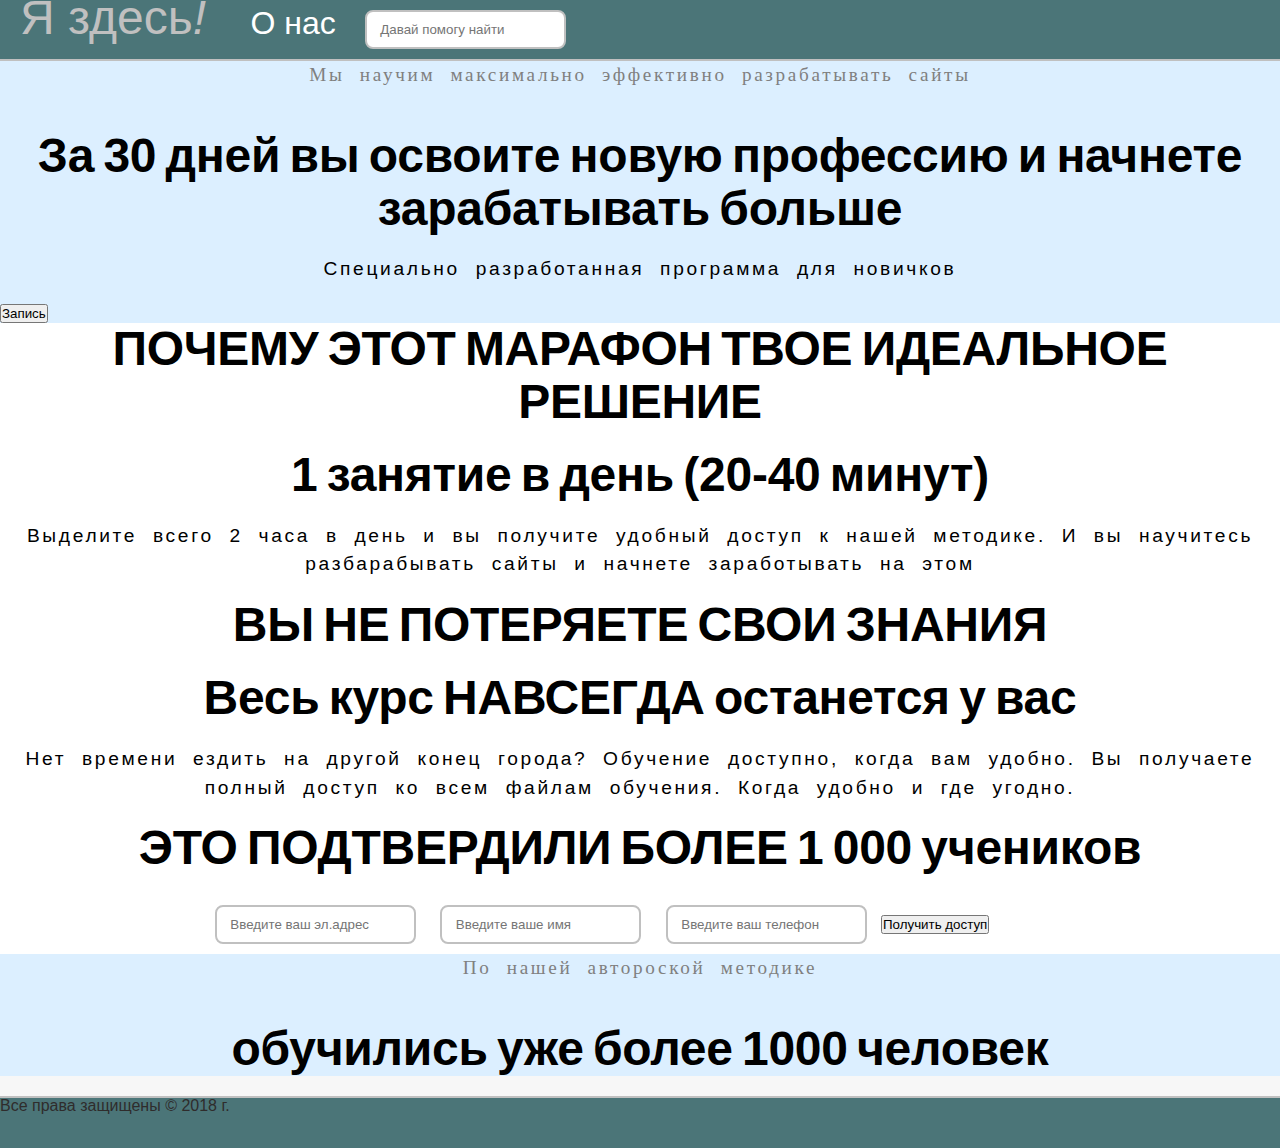
==== index.html @ f3d2d9bd "проблема с отспупами и футером решена" ====
<!DOCTYPE html>
<html>

<head>
	<meta http-equiv="Content-Type" content="text/html; charset=utf-8" />
	<meta name="keywords" content="test, site, website " />
	<meta name="description" content="шаблон" />
	<link rel="stylesheet" type="text/css" href="style.css" />
	<title>Макет</title>

</head>

<body>
	<header>
		<a href="/index.html" title="На главную" id="logo">Я здесь<em>!</em></a>
		<span id="contact"><a href="about.html" title="Информация о нас">О нас </a></span>
		<input type="text" class="field" placeholder=" Давай помогу найти" />


	</header>
	<div class="blocklight-blue">
		<p class="basic">Мы научим максимально эффективно разрабатывать сайты </p>
		<p class="bold">За 30 дней вы освоите новую профессию и начнете зарабатывать больше</p>
		<p class="info">Специально разработанная программа для новичков</p>
		<button type="button" name="button">Запись</button>
	</div>
	<div class="blockwhite">
		<p class="bold">ПОЧЕМУ ЭТОТ МАРАФОН ТВОЕ ИДЕАЛЬНОЕ РЕШЕНИЕ</p>
		<!-- сюда вставить изображение -->
		<p class="bold">1 занятие в день (20-40 минут)</p>
		<p class="info">Выделите всего 2 часа в день и вы получите удобный доступ к нашей методике. И вы научитесь разбарабывать сайты и начнете заработывать на этом </p>
		<p class="bold">ВЫ НЕ ПОТЕРЯЕТЕ СВОИ ЗНАНИЯ</p>
		<!-- сюда вставить изображение -->
		<p class="bold">Весь курс НАВСЕГДА останется у вас</p>
		<p class="info">Нет времени ездить на другой конец города? Обучение доступно, когда вам удобно. Вы получаете полный доступ ко всем файлам обучения. Когда удобно и где угодно.</p>
		<p class="bold">ЭТО ПОДТВЕРДИЛИ БОЛЕЕ 1 000 учеников</p>
		<input type="text" class="field" placeholder=" Введите ваш эл.адрес" />
		<input type="text" class="field" placeholder=" Введите ваше имя" />
		<input type="text" class="field" placeholder=" Введите ваш телефон" />
		<button type="button" name="button">Получить доступ</button>
		<!-- здесь чек бокс Я согласен/a на обработку моих персональных данных а соответствии с --> <a href="">Условиями</a>
	</div>
	<div class="blocklight-blue">
		<p class="basic">По нашей автороской методике</p>
		<p class="bold">обучились уже более 1000 человек</p>
	</div>






	<footer>
		<span class="left"> Все права защищены &copy; 2018 г.</span>
	</footer>

</body>

</html>
---- style.css ----
@charset "UTF-8";

/* сбросили внутренние и внешние отступы */
* {
	margin: 0;
	padding: 0;
	outline: none;
}

/*  общие параметры стилей*/
Html {
	height: 100%
}

body {
	width: 100%;
	height: 100%;
	color: #2f2c2c;
	background: #f7f7f7;
	font-size: 1em;
	font-family: "Jazz Gothic", sans-serif;
	line-height: 100%;
}

a {
	color: #fff;
	text-decoration: none;
	transition: all.6s ease;
	-moz-transition: all.6s ease;
	-ms-transition: all.6s ease;
	-webkit-transition: all.6s ease;
}

a:active {
	color: #b405c9;
	/* сиреневый цвет для выделения при нажатии */
}

img {
	max-width: 100%;
	max-height: 100%;
}

/* блок для выделения */
::selection {
	background-color: #3954C3;
	color: #fff;
}

::-moz-selection {
	background-color: #3954C3;
	color: #fff;
}

header,
footer {
	width: 100%;
	background-color: #4B7578;
	/* темно-бирюзовый */
	min-height: 50px;
}

header {
	border-bottom: 2px solid silver;
}

/*конец стилей для общих параметров  */
/* стили для id классов и других меньших частей */
#logo {
	font-size: 3em;
	font-family: Gabriola, sans-serif;
	color: silver;
	padding: 20px;
}

#contact {
	font-size: 2em;
	margin-left: 10px;
	padding: 10px;
	font-family: Arial, sans-serif;
	color: white;
}

.blocklight-blue {
	text-align: left;
	background: #dcefff;
}

.blockwhite {
	text-align: center;
	background: white;
}

/* вводное поле */
input,
[type=text].field {
	border-radius: 8px;
	border: 2px solid silver;
	padding: 10px;
	margin: 10px;
}

p {
	text-align: center;
}

.basic {
	font-family: georgia, serif;
	font-size: 1.2em;
	letter-spacing: 2pt;
	word-spacing: 5.8pt;
	line-height: 1.5;
	color: grey;
	margin-bottom: 40px;
}

.bold {
	font-family: helvetica, sans-serif;
	font-weight: bold;
	color: black;
	font-size: 3em;
	letter-spacing: -0.2pt;
	word-spacing: -2.8pt;
	line-height: 1.1;
	margin-bottom: 20px;
}

.info {
	font-family: verdana, sans-serif;
	font-size: 1.2em;
	letter-spacing: 2pt;
	word-spacing: 5.8pt;
	line-height: 1.5;
	color: black;
	margin-bottom: 20px;
}

/* конец стилей id классов и других меньших частей */
footer {
	border-top: 2px solid silver;
	margin-top: 10px;
}

.left {
	float: left;
}

#page-wrap:after {
	content: "";
	display: block;
}

footer {
	position: relative;
	left: 0;
	bottom: 0;
}
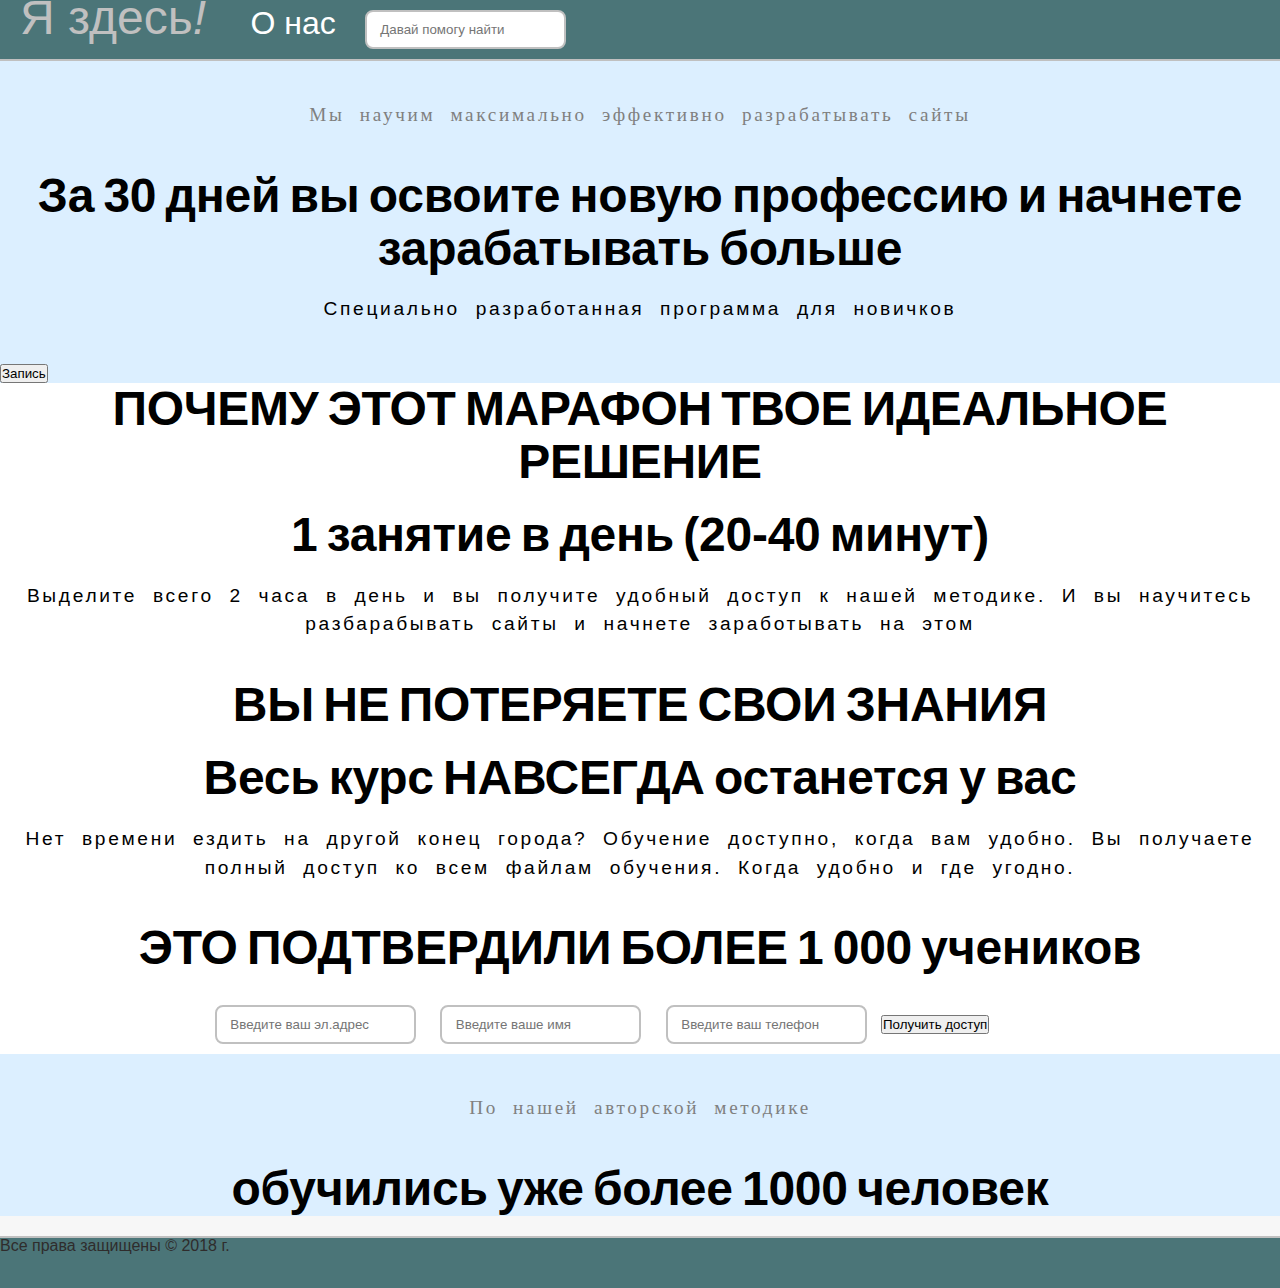
==== commit 11bdce42: "точка сохранения" ====
--- a/index.html
+++ b/index.html
@@ -41,10 +41,16 @@
 		<!-- здесь чек бокс Я согласен/a на обработку моих персональных данных а соответствии с --> <a href="">Условиями</a>
 	</div>
 	<div class="blocklight-blue">
-		<p class="basic">По нашей автороской методике</p>
+		<p class="basic">По нашей авторской методике</p>
 		<p class="bold">обучились уже более 1000 человек</p>
 	</div>
+<div class="blockwhite">
+<p class="bold"></p>
+<p class="bold"></p>
 
+
+
+	</div>
 
 
 
--- a/style.css
+++ b/style.css
@@ -86,6 +86,7 @@
 	background: #dcefff;
 }
 
+
 .blockwhite {
 	text-align: center;
 	background: white;
@@ -112,6 +113,7 @@
 	line-height: 1.5;
 	color: grey;
 	margin-bottom: 40px;
+	padding-top: 40px;
 }
 
 .bold {
@@ -132,7 +134,7 @@
 	word-spacing: 5.8pt;
 	line-height: 1.5;
 	color: black;
-	margin-bottom: 20px;
+	margin-bottom: 40px;
 }
 
 /* конец стилей id классов и других меньших частей */
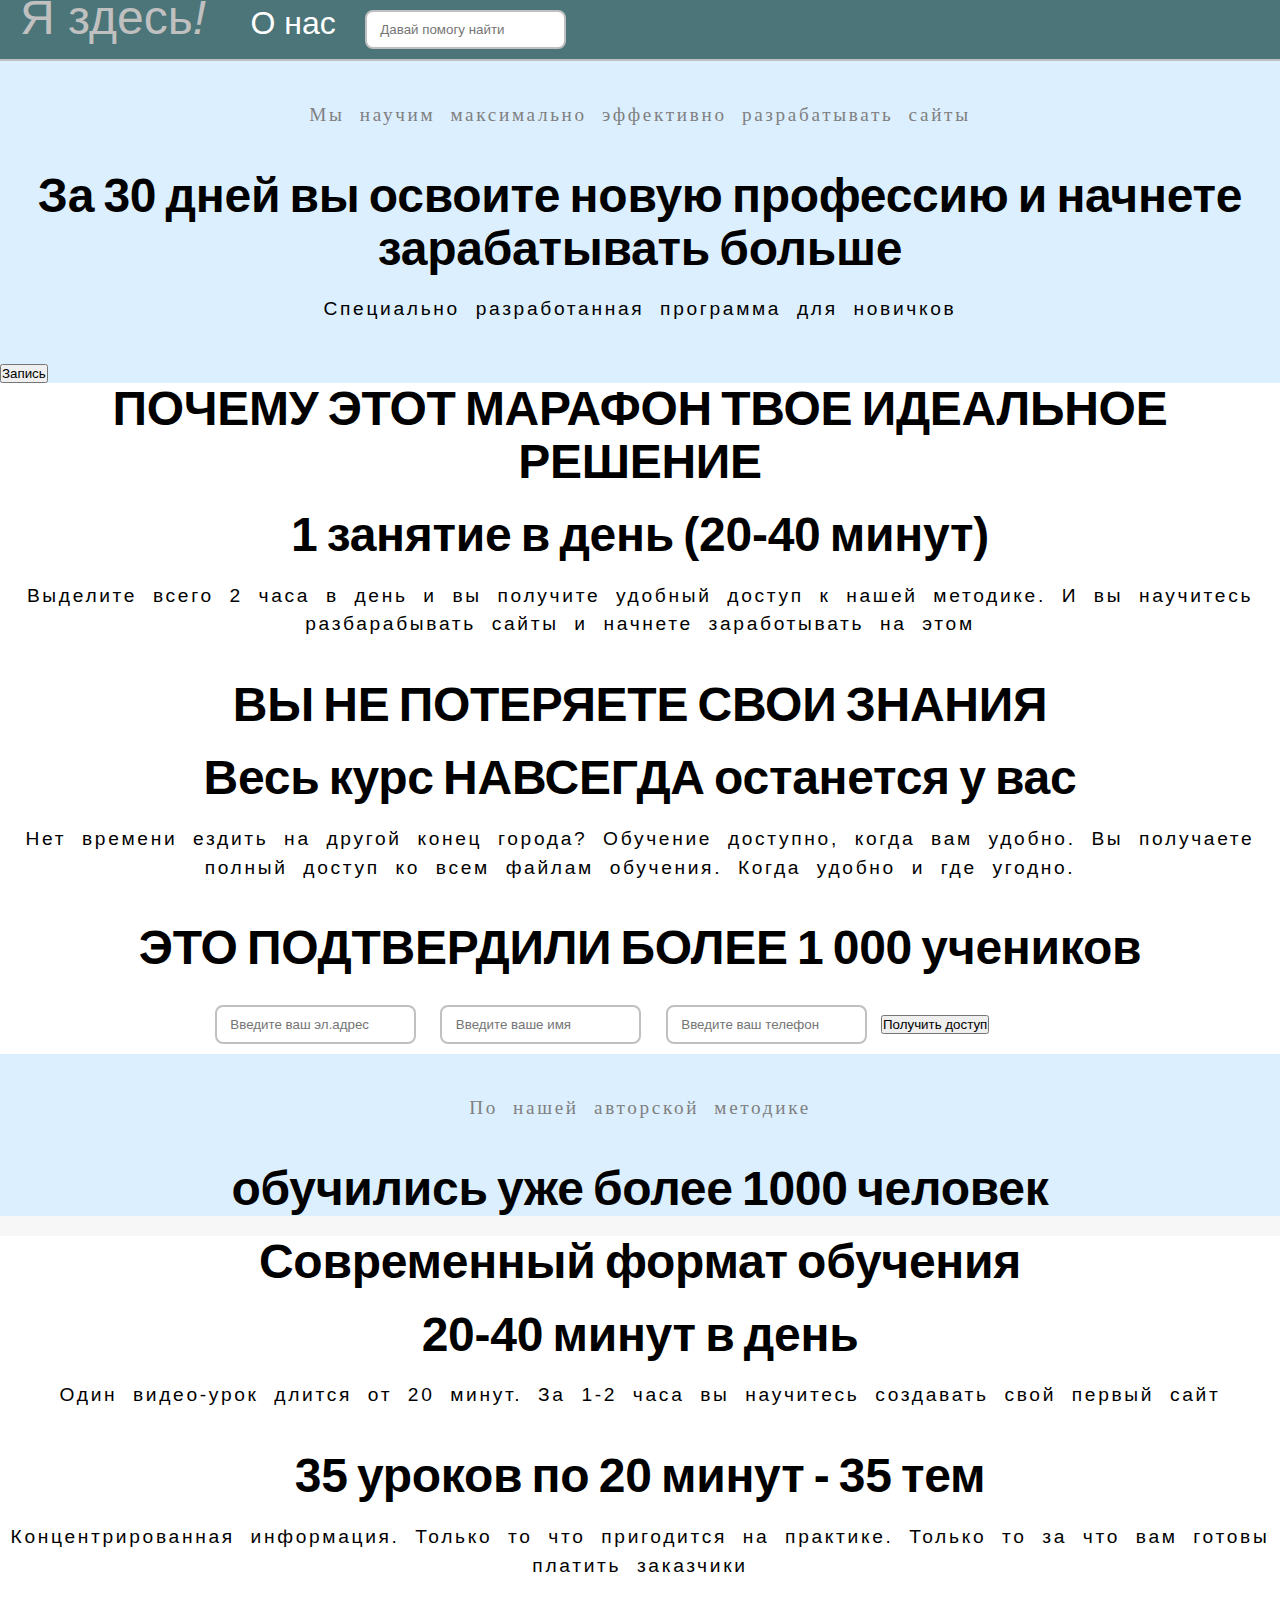
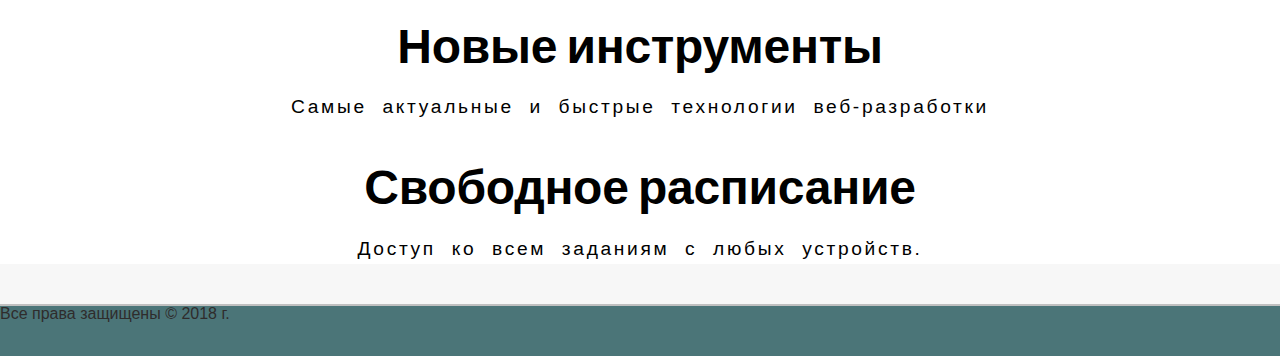
==== commit 5c9cd6a6: "+парочка блоков" ====
--- a/index.html
+++ b/index.html
@@ -19,6 +19,7 @@
 
 	</header>
 	<div class="blocklight-blue">
+		<h1></h1>
 		<p class="basic">Мы научим максимально эффективно разрабатывать сайты </p>
 		<p class="bold">За 30 дней вы освоите новую профессию и начнете зарабатывать больше</p>
 		<p class="info">Специально разработанная программа для новичков</p>
@@ -44,12 +45,21 @@
 		<p class="basic">По нашей авторской методике</p>
 		<p class="bold">обучились уже более 1000 человек</p>
 	</div>
-<div class="blockwhite">
-<p class="bold"></p>
-<p class="bold"></p>
-
-
-
+	<div class="blockwhite">
+		<p class="bold">Современный формат обучения</p>
+		<!-- сюда вставить изображение -->
+		<p class="bold">20-40 минут в день</p>
+		<p class="info">Один видео-урок длится от 20 минут. За 1-2 часа вы научитесь создавать свой первый сайт</p>
+		
+		<p class="bold">35 уроков по 20 минут - 35 тем</p>
+		<!-- сюда вставить изображение -->
+		<p class="info">Концентрированная информация. Только то что пригодится на практике. Только то за что вам готовы платить заказчики</p>
+		<p class="bold">Новые инструменты</p>
+		<!-- сюда вставить изображение -->
+		<p class="info">Самые актуальные и быстрые технологии веб-разработки</p>
+		<p class="bold">Свободное расписание</p>
+		<!-- сюда вставить изображение -->
+		<p class="info">Доступ ко всем заданиям с любых устройств. </p>
 	</div>
 
 
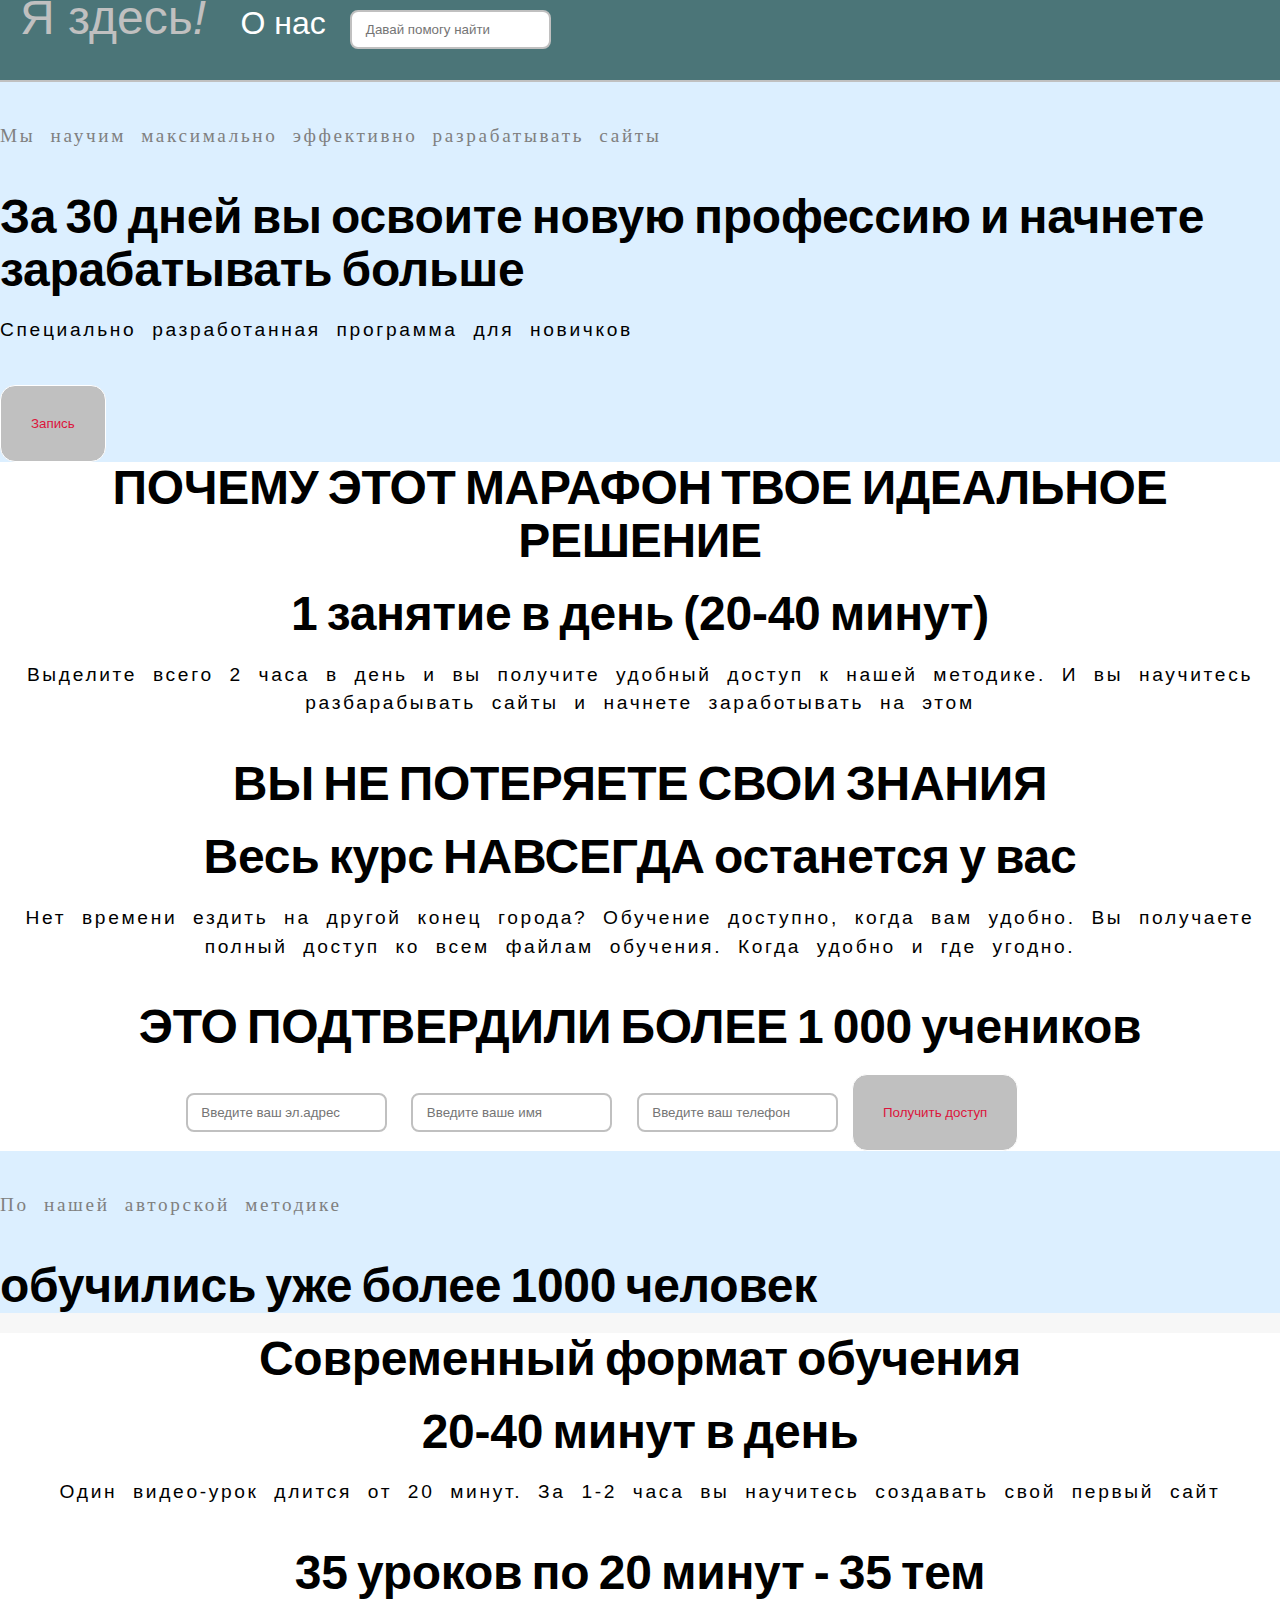
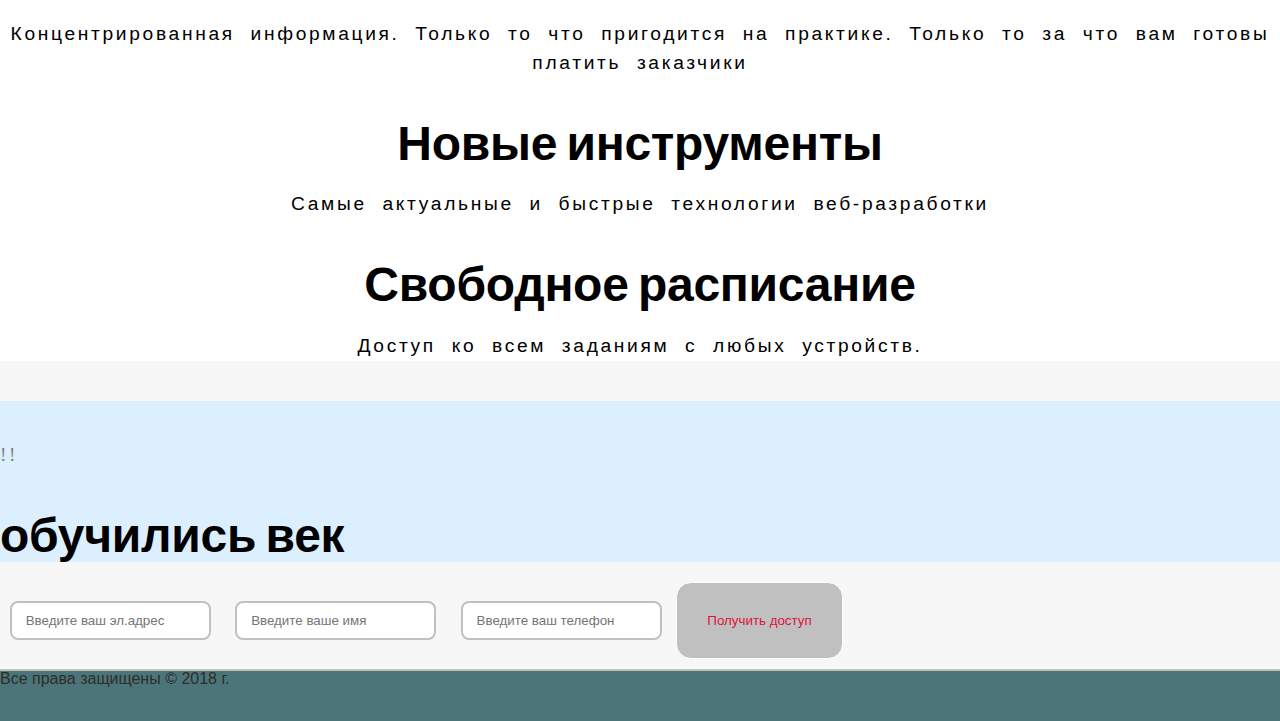
==== commit 24c81f73: "добавления и изменения" ====
--- a/index.html
+++ b/index.html
@@ -13,7 +13,7 @@
 <body>
 	<header>
 		<a href="/index.html" title="На главную" id="logo">Я здесь<em>!</em></a>
-		<span id="contact"><a href="about.html" title="Информация о нас">О нас </a></span>
+		<span id="contact"><a href="about.html" title="Информация о нас">О нас</a></span>
 		<input type="text" class="field" placeholder=" Давай помогу найти" />
 
 
@@ -23,7 +23,7 @@
 		<p class="basic">Мы научим максимально эффективно разрабатывать сайты </p>
 		<p class="bold">За 30 дней вы освоите новую профессию и начнете зарабатывать больше</p>
 		<p class="info">Специально разработанная программа для новичков</p>
-		<button type="button" name="button">Запись</button>
+		<button type="button" name="button" class="btn">Запись</button>
 	</div>
 	<div class="blockwhite">
 		<p class="bold">ПОЧЕМУ ЭТОТ МАРАФОН ТВОЕ ИДЕАЛЬНОЕ РЕШЕНИЕ</p>
@@ -38,7 +38,7 @@
 		<input type="text" class="field" placeholder=" Введите ваш эл.адрес" />
 		<input type="text" class="field" placeholder=" Введите ваше имя" />
 		<input type="text" class="field" placeholder=" Введите ваш телефон" />
-		<button type="button" name="button">Получить доступ</button>
+		<button type="button" name="button" class="btn">Получить доступ</button>
 		<!-- здесь чек бокс Я согласен/a на обработку моих персональных данных а соответствии с --> <a href="">Условиями</a>
 	</div>
 	<div class="blocklight-blue">
@@ -50,7 +50,7 @@
 		<!-- сюда вставить изображение -->
 		<p class="bold">20-40 минут в день</p>
 		<p class="info">Один видео-урок длится от 20 минут. За 1-2 часа вы научитесь создавать свой первый сайт</p>
-		
+
 		<p class="bold">35 уроков по 20 минут - 35 тем</p>
 		<!-- сюда вставить изображение -->
 		<p class="info">Концентрированная информация. Только то что пригодится на практике. Только то за что вам готовы платить заказчики</p>
@@ -63,12 +63,18 @@
 	</div>
 
 
+	<div class="blocklight-blue">
+		<p class="basic">!!</p>
+		<p class="bold">обучились век</p>
+	</div>
 
-
-
-	<footer>
+	<input type="text" class="field" placeholder=" Введите ваш эл.адрес" />
+	<input type="text" class="field" placeholder=" Введите ваше имя" />
+	<input type="text" class="field" placeholder=" Введите ваш телефон" />
+	<button type="button" name="button" class="btn">Получить доступ</button>
+<footer>
 		<span class="left"> Все права защищены &copy; 2018 г.</span>
-	</footer>
+</footer>
 
 </body>
 
--- a/style.css
+++ b/style.css
@@ -62,6 +62,7 @@
 
 header {
 	border-bottom: 2px solid silver;
+	height: 80px;
 }
 
 /*конец стилей для общих параметров  */
@@ -71,11 +72,11 @@
 	font-family: Gabriola, sans-serif;
 	color: silver;
 	padding: 20px;
+	margin-bottom: 20px 40px 50px;
 }
 
 #contact {
 	font-size: 2em;
-	margin-left: 10px;
 	padding: 10px;
 	font-family: Arial, sans-serif;
 	color: white;
@@ -102,7 +103,7 @@
 }
 
 p {
-	text-align: center;
+	;
 }
 
 .basic {
@@ -136,7 +137,13 @@
 	color: black;
 	margin-bottom: 40px;
 }
-
+.btn {
+	padding: 30px;
+	border: 1px solid white;
+	background: silver;
+	color: crimson;
+	border-radius: 15px;
+}
 /* конец стилей id классов и других меньших частей */
 footer {
 	border-top: 2px solid silver;
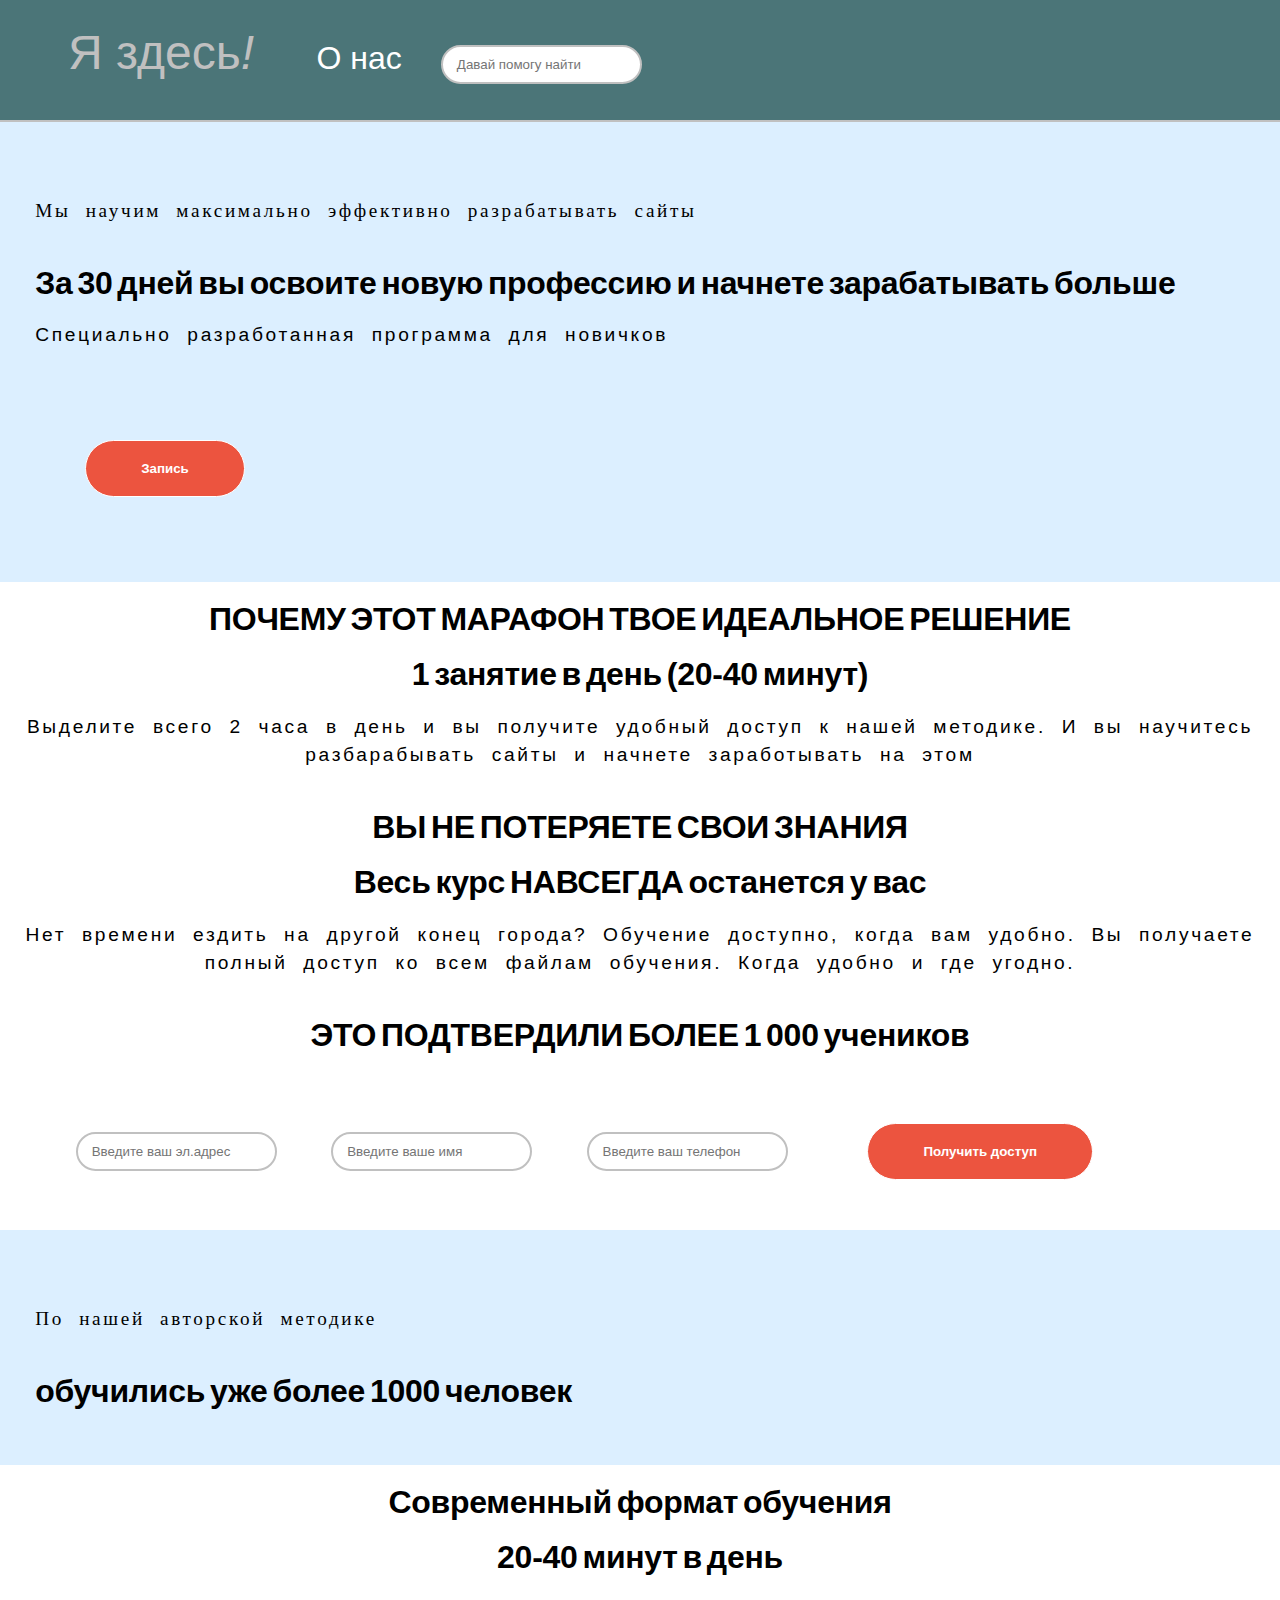
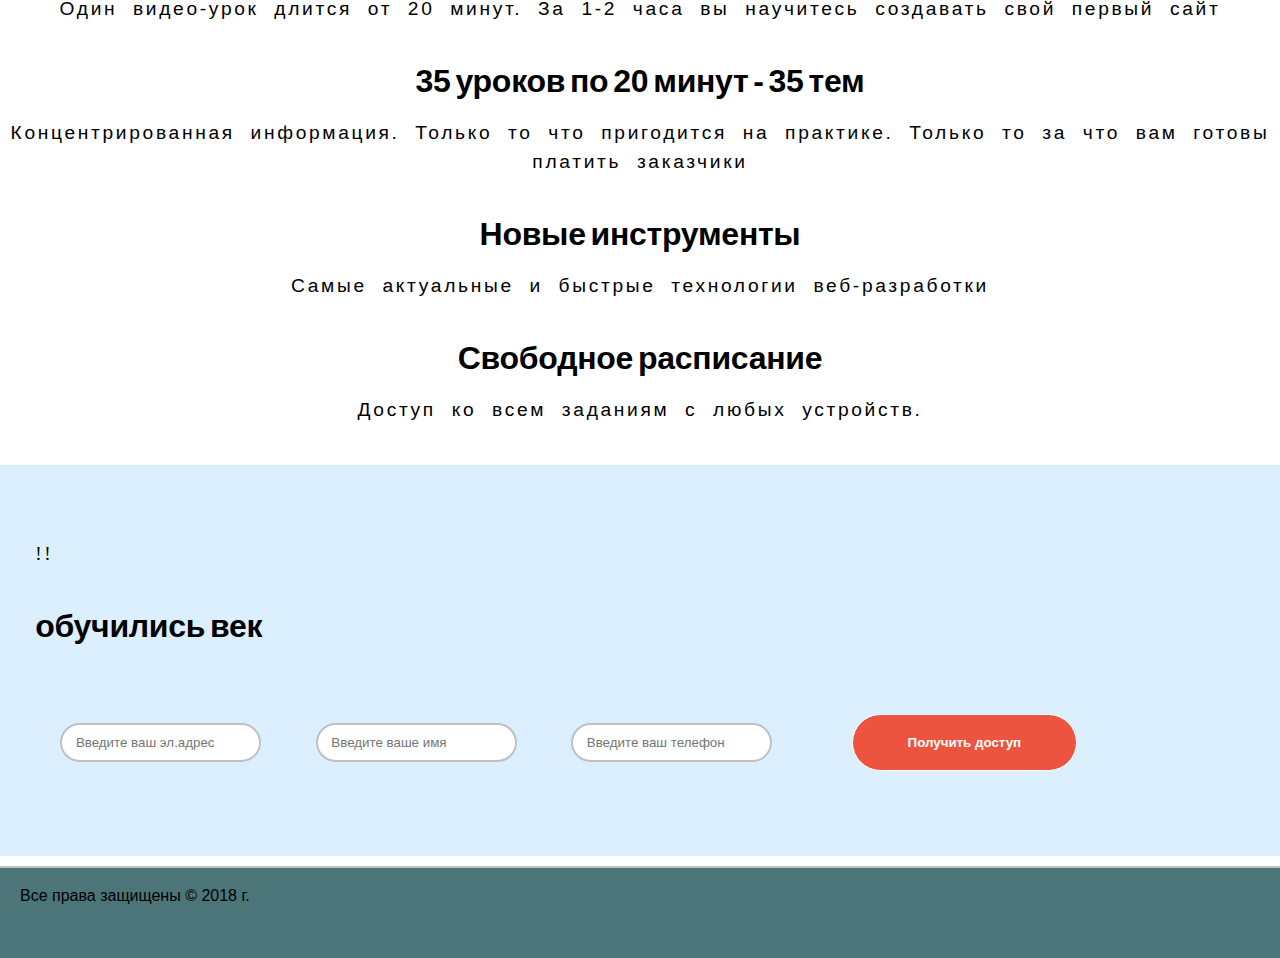
==== commit 66e32120: "create fluent" ====
--- a/index.html
+++ b/index.html
@@ -66,16 +66,16 @@
 	<div class="blocklight-blue">
 		<p class="basic">!!</p>
 		<p class="bold">обучились век</p>
+		<input type="text" class="field" placeholder=" Введите ваш эл.адрес" />
+		<input type="text" class="field" placeholder=" Введите ваше имя" />
+		<input type="text" class="field" placeholder=" Введите ваш телефон" />
+		<button type="button" name="button" class="btn">Получить доступ</button>
 	</div>
-
-	<input type="text" class="field" placeholder=" Введите ваш эл.адрес" />
-	<input type="text" class="field" placeholder=" Введите ваше имя" />
-	<input type="text" class="field" placeholder=" Введите ваш телефон" />
-	<button type="button" name="button" class="btn">Получить доступ</button>
-<footer>
+	<footer>
 		<span class="left"> Все права защищены &copy; 2018 г.</span>
-</footer>
-
+	</footer>
+	<script src="index.js"></script>
+	<script src="main.js"></script>
 </body>
 
 </html>--- a/style.css
+++ b/style.css
@@ -15,8 +15,8 @@
 body {
 	width: 100%;
 	height: 100%;
-	color: #2f2c2c;
-	background: #f7f7f7;
+	color: black;
+	background: white;
 	font-size: 1em;
 	font-family: "Jazz Gothic", sans-serif;
 	line-height: 100%;
@@ -58,6 +58,7 @@
 	background-color: #4B7578;
 	/* темно-бирюзовый */
 	min-height: 50px;
+	padding: 20px;
 }
 
 header {
@@ -71,20 +72,22 @@
 	font-size: 3em;
 	font-family: Gabriola, sans-serif;
 	color: silver;
-	padding: 20px;
-	margin-bottom: 20px 40px 50px;
+	padding: 1em;
+	margin-top: 1em;
 }
 
 #contact {
+	margin-top: 10px;
 	font-size: 2em;
 	padding: 10px;
-	font-family: Arial, sans-serif;
+	font-family: helvetica, sans-serif;
 	color: white;
 }
 
 .blocklight-blue {
 	text-align: left;
 	background: #dcefff;
+	padding: 2.2em;
 }
 
 
@@ -96,14 +99,10 @@
 /* вводное поле */
 input,
 [type=text].field {
-	border-radius: 8px;
+	border-radius: 40px;
 	border: 2px solid silver;
 	padding: 10px;
-	margin: 10px;
-}
-
-p {
-	;
+	margin: 25px;
 }
 
 .basic {
@@ -112,7 +111,7 @@
 	letter-spacing: 2pt;
 	word-spacing: 5.8pt;
 	line-height: 1.5;
-	color: grey;
+	color: black;
 	margin-bottom: 40px;
 	padding-top: 40px;
 }
@@ -121,11 +120,12 @@
 	font-family: helvetica, sans-serif;
 	font-weight: bold;
 	color: black;
-	font-size: 3em;
+	font-size: 2em;
 	letter-spacing: -0.2pt;
 	word-spacing: -2.8pt;
 	line-height: 1.1;
 	margin-bottom: 20px;
+	margin-top: 20px;
 }
 
 .info {
@@ -137,14 +137,22 @@
 	color: black;
 	margin-bottom: 40px;
 }
+
+/*cтиль для кнопок*/
 .btn {
-	padding: 30px;
+	padding: 20px 55px;
 	border: 1px solid white;
-	background: silver;
-	color: crimson;
-	border-radius: 15px;
+	background: #ec543f;
+	color: white;
+	font-weight: bold;
+	border-radius: 40px;
+	text-align: center;
+	margin: 50px;
 }
-/* конец стилей id классов и других меньших частей */
+
+
+/* конец стилей id классов
+и других меньших частей */
 footer {
 	border-top: 2px solid silver;
 	margin-top: 10px;
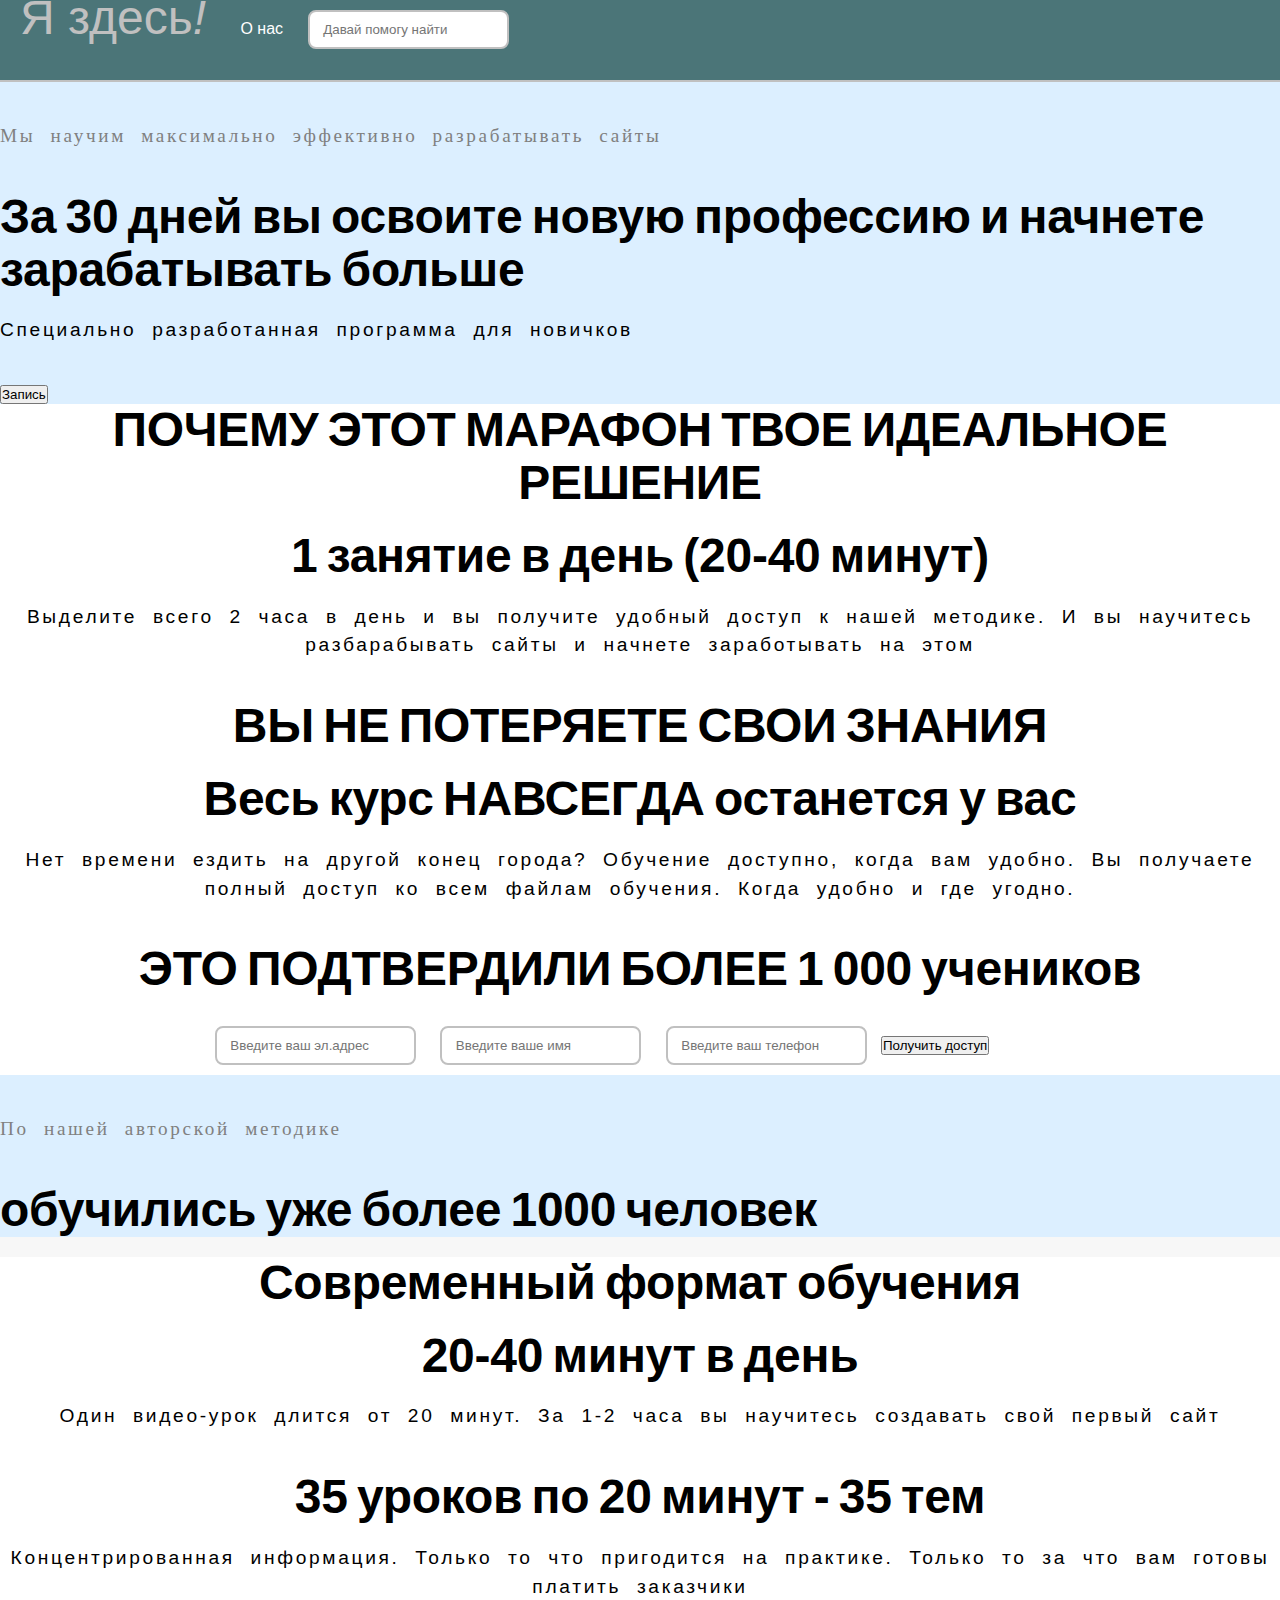
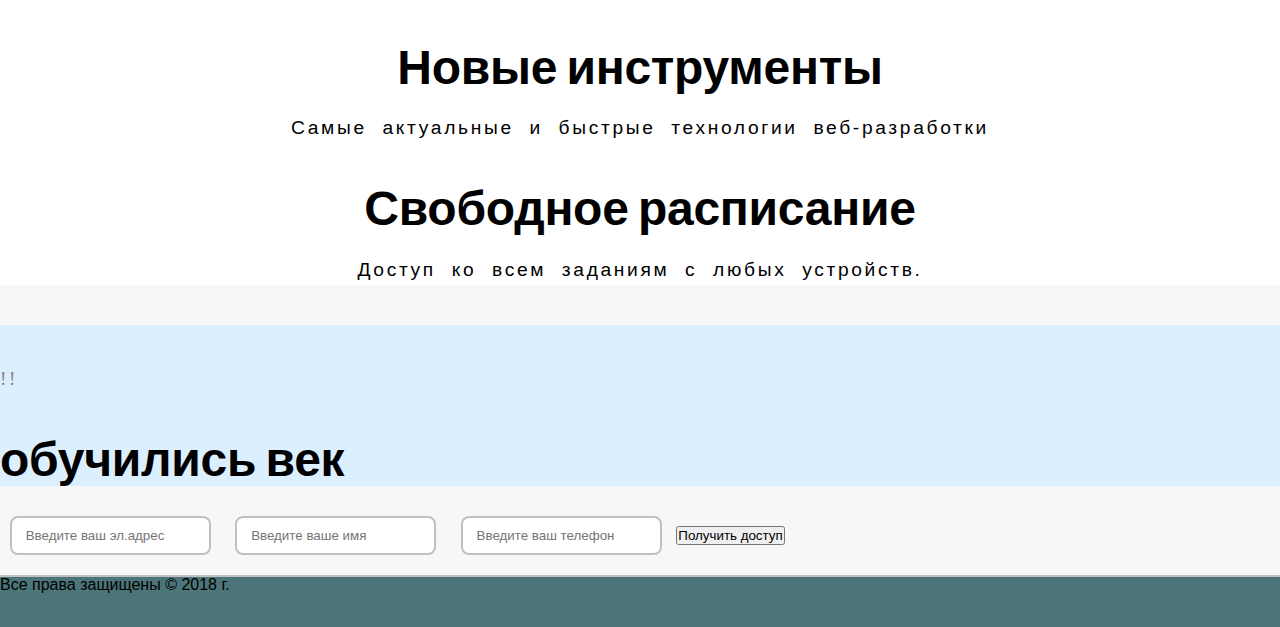
==== commit 18a44a72: "Revert "create fluent" ????" ====
--- a/index.html
+++ b/index.html
@@ -66,16 +66,16 @@
 	<div class="blocklight-blue">
 		<p class="basic">!!</p>
 		<p class="bold">обучились век</p>
-		<input type="text" class="field" placeholder=" Введите ваш эл.адрес" />
-		<input type="text" class="field" placeholder=" Введите ваше имя" />
-		<input type="text" class="field" placeholder=" Введите ваш телефон" />
-		<button type="button" name="button" class="btn">Получить доступ</button>
 	</div>
-	<footer>
+
+	<input type="text" class="field" placeholder=" Введите ваш эл.адрес" />
+	<input type="text" class="field" placeholder=" Введите ваше имя" />
+	<input type="text" class="field" placeholder=" Введите ваш телефон" />
+	<button type="button" name="button" class="btn">Получить доступ</button>
+<footer>
 		<span class="left"> Все права защищены &copy; 2018 г.</span>
-	</footer>
-	<script src="index.js"></script>
-	<script src="main.js"></script>
+</footer>
+
 </body>
 
 </html>--- a/style.css
+++ b/style.css
@@ -15,8 +15,18 @@
 body {
 	width: 100%;
 	height: 100%;
+<<<<<<< HEAD
+<<<<<<< HEAD
 	color: black;
 	background: white;
+=======
+	color: #2f2c2c;
+	background: #f7f7f7;
+>>>>>>> parent of 5ebaa4d... save
+=======
+	color: white;
+	background: #f7f7f7;
+>>>>>>> parent of 66e3212... create fluent
 	font-size: 1em;
 	font-family: "Jazz Gothic", sans-serif;
 	line-height: 100%;
@@ -58,7 +68,6 @@
 	background-color: #4B7578;
 	/* темно-бирюзовый */
 	min-height: 50px;
-	padding: 20px;
 }
 
 header {
@@ -72,22 +81,28 @@
 	font-size: 3em;
 	font-family: Gabriola, sans-serif;
 	color: silver;
-	padding: 1em;
-	margin-top: 1em;
+	padding: 20px;
+	margin-bottom: 20px 40px 50px;
 }
 
 #contact {
+<<<<<<< HEAD
+<<<<<<< HEAD
 	margin-top: 10px;
+=======
+>>>>>>> parent of 5ebaa4d... save
+=======
+	margin-top: 90px;
+>>>>>>> parent of 66e3212... create fluent
 	font-size: 2em;
 	padding: 10px;
-	font-family: helvetica, sans-serif;
+	font-family: Arial, sans-serif;
 	color: white;
 }
 
 .blocklight-blue {
 	text-align: left;
 	background: #dcefff;
-	padding: 2.2em;
 }
 
 
@@ -99,10 +114,14 @@
 /* вводное поле */
 input,
 [type=text].field {
-	border-radius: 40px;
+	border-radius: 8px;
 	border: 2px solid silver;
 	padding: 10px;
-	margin: 25px;
+	margin: 10px;
+}
+
+p {
+	;
 }
 
 .basic {
@@ -111,7 +130,7 @@
 	letter-spacing: 2pt;
 	word-spacing: 5.8pt;
 	line-height: 1.5;
-	color: black;
+	color: grey;
 	margin-bottom: 40px;
 	padding-top: 40px;
 }
@@ -120,12 +139,11 @@
 	font-family: helvetica, sans-serif;
 	font-weight: bold;
 	color: black;
-	font-size: 2em;
+	font-size: 3em;
 	letter-spacing: -0.2pt;
 	word-spacing: -2.8pt;
 	line-height: 1.1;
 	margin-bottom: 20px;
-	margin-top: 20px;
 }
 
 .info {
@@ -137,22 +155,22 @@
 	color: black;
 	margin-bottom: 40px;
 }
+<<<<<<< HEAD
+<<<<<<< HEAD
 
+=======
+>>>>>>> parent of 66e3212... create fluent
 /*cтиль для кнопок*/
+=======
+>>>>>>> parent of 5ebaa4d... save
 .btn {
-	padding: 20px 55px;
+	padding: 30px;
 	border: 1px solid white;
-	background: #ec543f;
-	color: white;
-	font-weight: bold;
-	border-radius: 40px;
-	text-align: center;
-	margin: 50px;
+	background: silver;
+	color: crimson;
+	border-radius: 15px;
 }
-
-
-/* конец стилей id классов
-и других меньших частей */
+/* конец стилей id классов и других меньших частей */
 footer {
 	border-top: 2px solid silver;
 	margin-top: 10px;
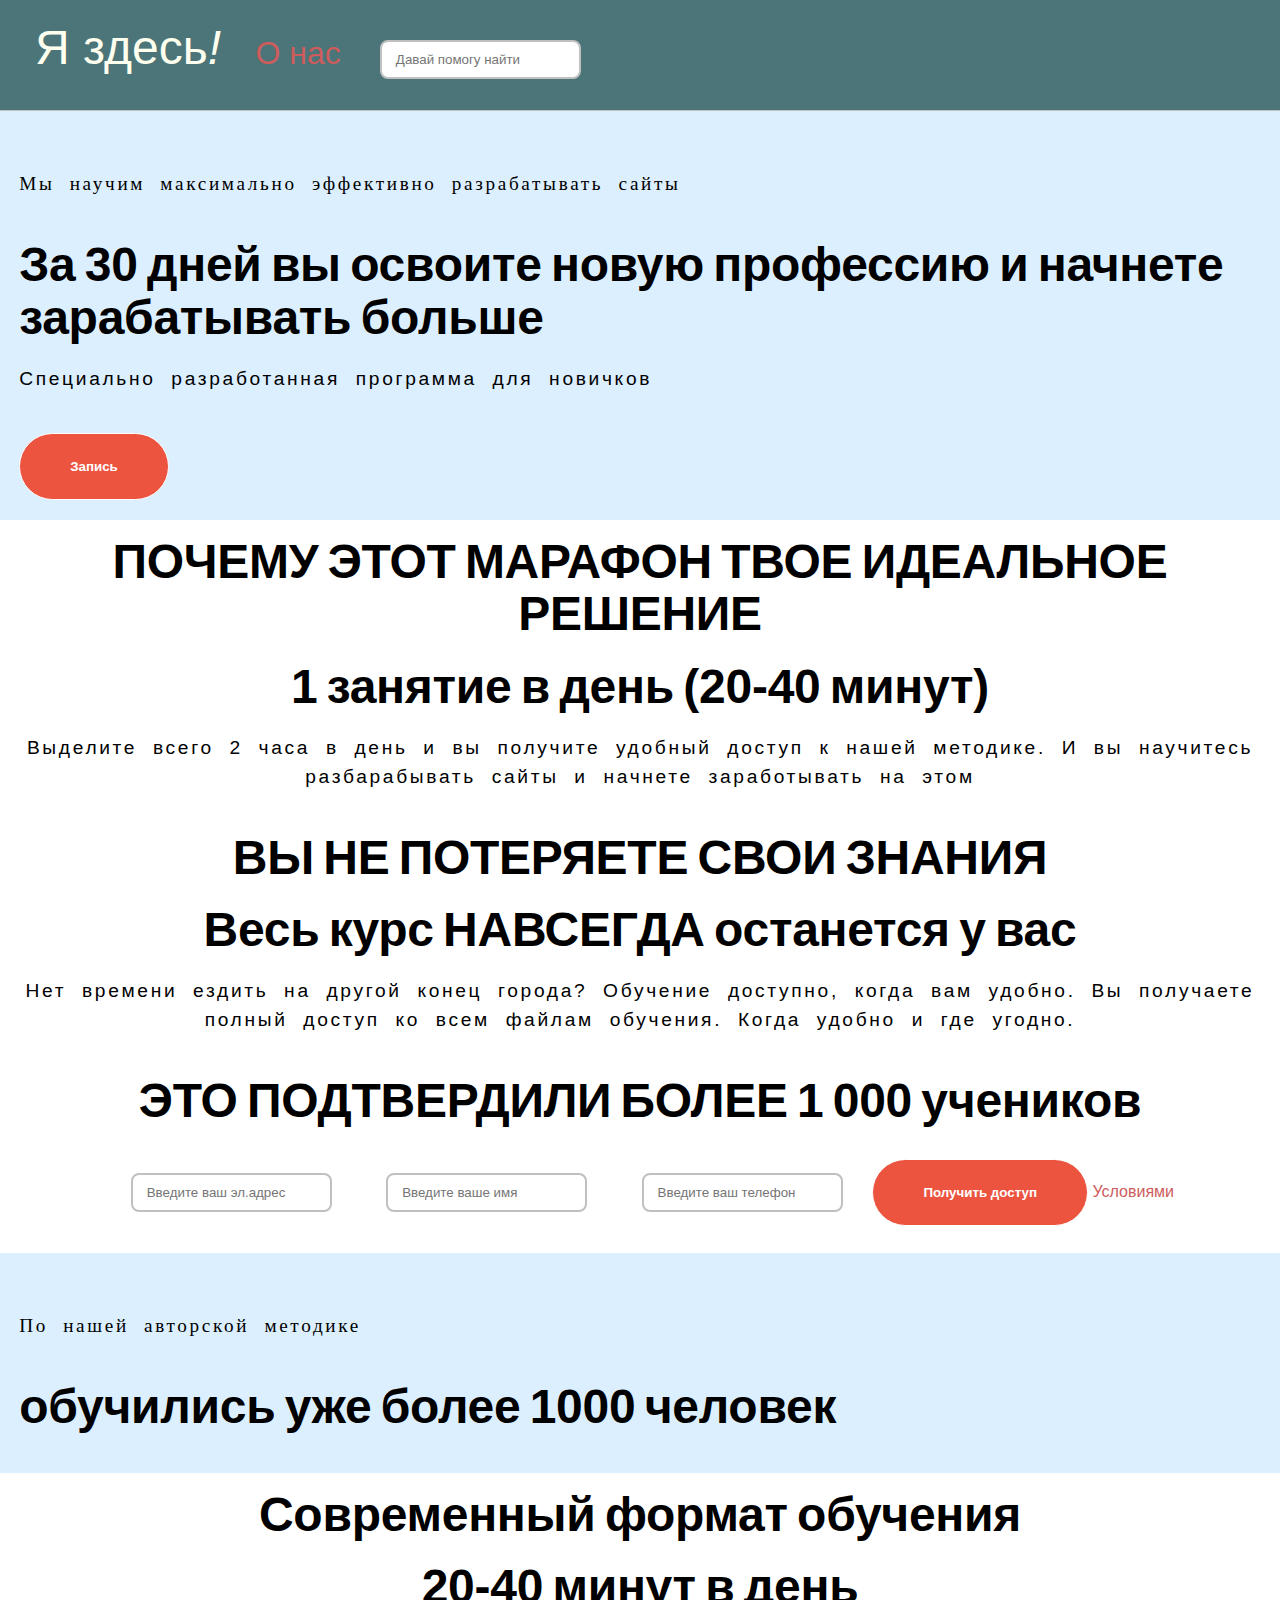
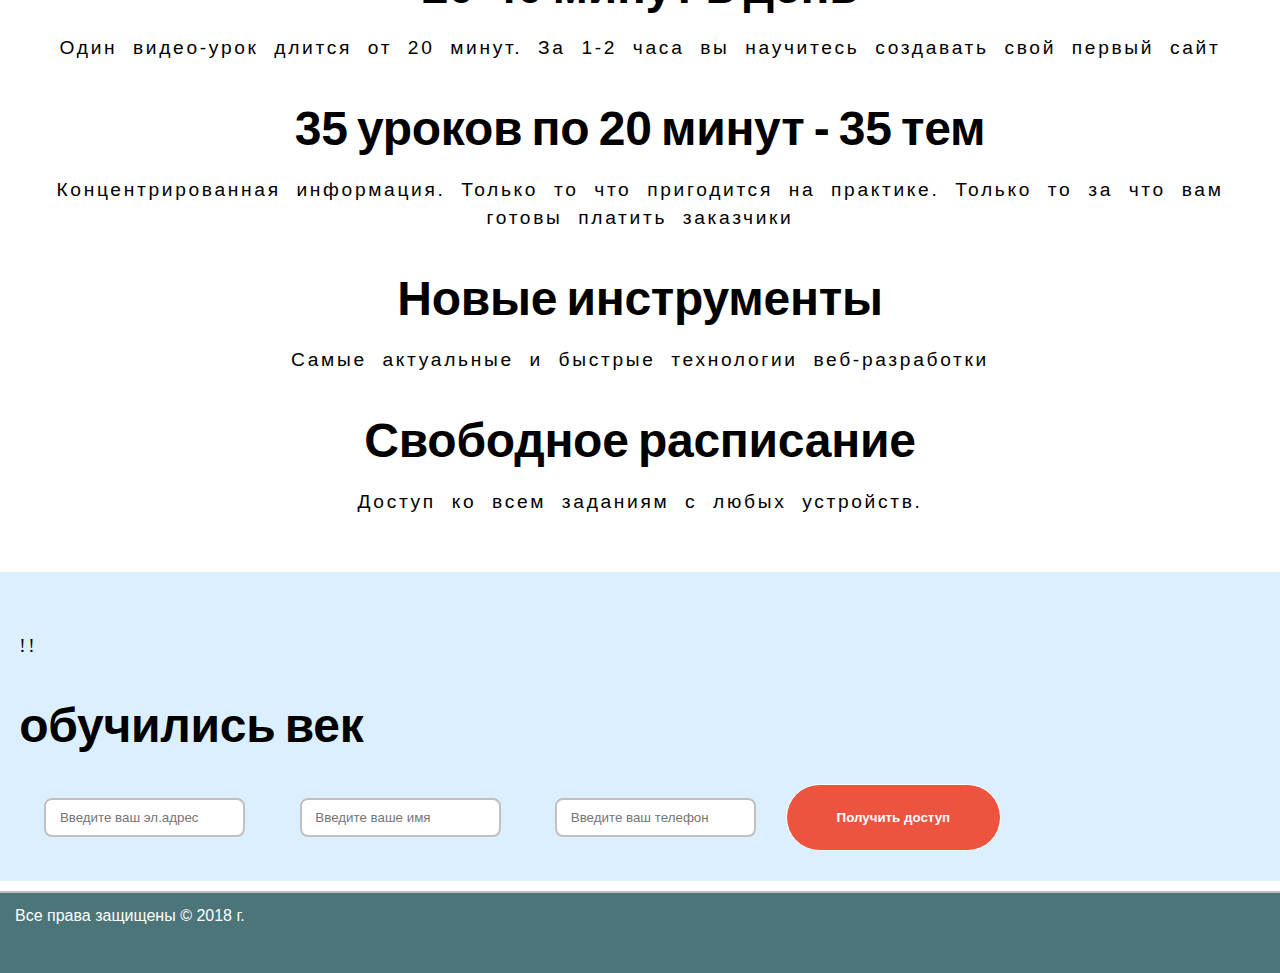
==== commit a5dabb8a: "новая точка сохранения" ====
--- a/index.html
+++ b/index.html
@@ -66,12 +66,13 @@
 	<div class="blocklight-blue">
 		<p class="basic">!!</p>
 		<p class="bold">обучились век</p>
-	</div>
+	
 
 	<input type="text" class="field" placeholder=" Введите ваш эл.адрес" />
 	<input type="text" class="field" placeholder=" Введите ваше имя" />
 	<input type="text" class="field" placeholder=" Введите ваш телефон" />
 	<button type="button" name="button" class="btn">Получить доступ</button>
+	</div>
 <footer>
 		<span class="left"> Все права защищены &copy; 2018 г.</span>
 </footer>
--- a/style.css
+++ b/style.css
@@ -15,25 +15,15 @@
 body {
 	width: 100%;
 	height: 100%;
-<<<<<<< HEAD
-<<<<<<< HEAD
-	color: black;
+	color: white;
 	background: white;
-=======
-	color: #2f2c2c;
-	background: #f7f7f7;
->>>>>>> parent of 5ebaa4d... save
-=======
-	color: white;
-	background: #f7f7f7;
->>>>>>> parent of 66e3212... create fluent
 	font-size: 1em;
 	font-family: "Jazz Gothic", sans-serif;
 	line-height: 100%;
 }
 
 a {
-	color: #fff;
+	color: indianred;
 	text-decoration: none;
 	transition: all.6s ease;
 	-moz-transition: all.6s ease;
@@ -68,10 +58,11 @@
 	background-color: #4B7578;
 	/* темно-бирюзовый */
 	min-height: 50px;
+	padding: 15px;
 }
 
 header {
-	border-bottom: 2px solid silver;
+	border-bottom: 1px solid silver;
 	height: 80px;
 }
 
@@ -80,35 +71,31 @@
 #logo {
 	font-size: 3em;
 	font-family: Gabriola, sans-serif;
-	color: silver;
+	color: ivory;
 	padding: 20px;
 	margin-bottom: 20px 40px 50px;
 }
 
 #contact {
-<<<<<<< HEAD
-<<<<<<< HEAD
 	margin-top: 10px;
-=======
->>>>>>> parent of 5ebaa4d... save
-=======
 	margin-top: 90px;
->>>>>>> parent of 66e3212... create fluent
 	font-size: 2em;
 	padding: 10px;
-	font-family: Arial, sans-serif;
+	font-family: helvetica, sans-serif;
 	color: white;
 }
 
 .blocklight-blue {
 	text-align: left;
 	background: #dcefff;
+	padding: 1.2em;
 }
 
 
 .blockwhite {
 	text-align: center;
 	background: white;
+	padding: 1em;
 }
 
 /* вводное поле */
@@ -117,12 +104,10 @@
 	border-radius: 8px;
 	border: 2px solid silver;
 	padding: 10px;
-	margin: 10px;
+	margin: 25px;
 }
 
-p {
-	;
-}
+p {}
 
 .basic {
 	font-family: georgia, serif;
@@ -130,7 +115,7 @@
 	letter-spacing: 2pt;
 	word-spacing: 5.8pt;
 	line-height: 1.5;
-	color: grey;
+	color: black;
 	margin-bottom: 40px;
 	padding-top: 40px;
 }
@@ -155,20 +140,16 @@
 	color: black;
 	margin-bottom: 40px;
 }
-<<<<<<< HEAD
-<<<<<<< HEAD
 
-=======
->>>>>>> parent of 66e3212... create fluent
 /*cтиль для кнопок*/
-=======
->>>>>>> parent of 5ebaa4d... save
 .btn {
-	padding: 30px;
+	padding: 25px 50px;
 	border: 1px solid white;
 	background: silver;
-	color: crimson;
-	border-radius: 15px;
+	color: white;
+	font-weight: bold;
+	border-radius: 100px;
+	background: #ec543f;
 }
 /* конец стилей id классов и других меньших частей */
 footer {
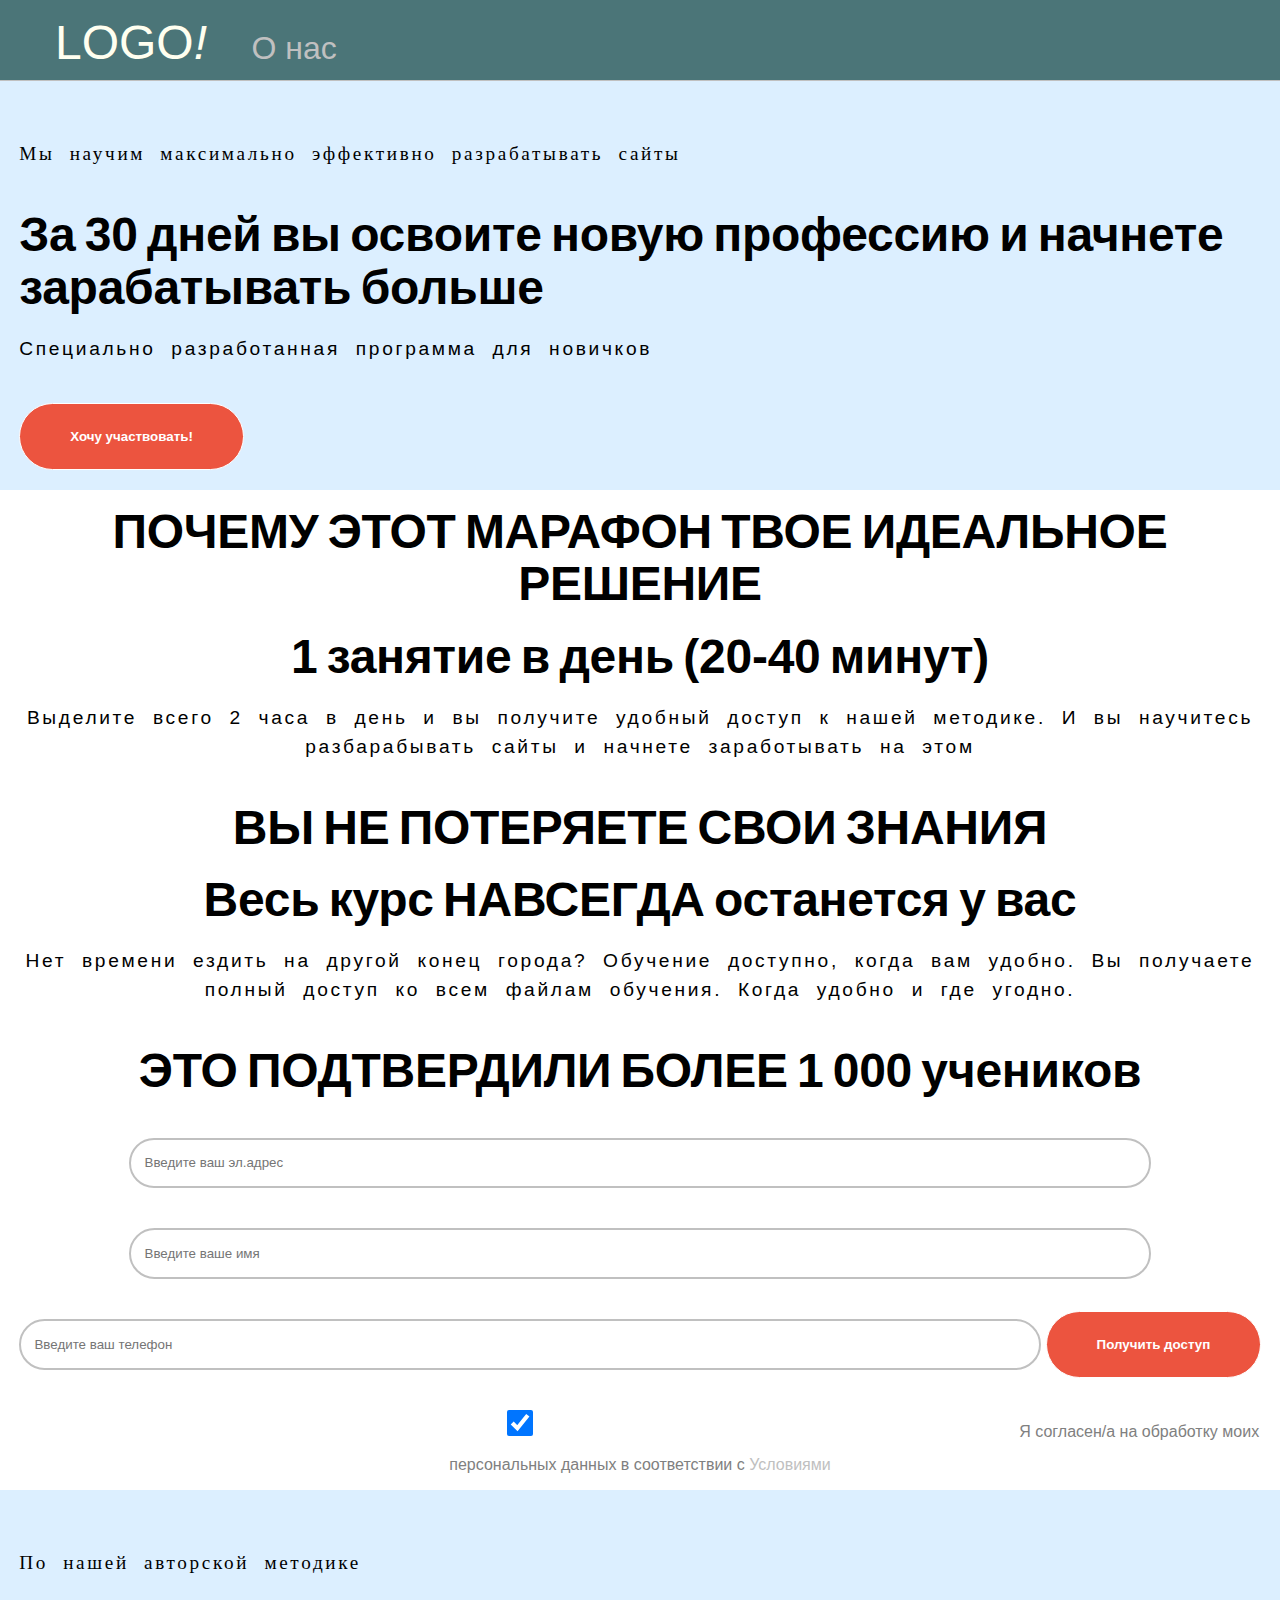
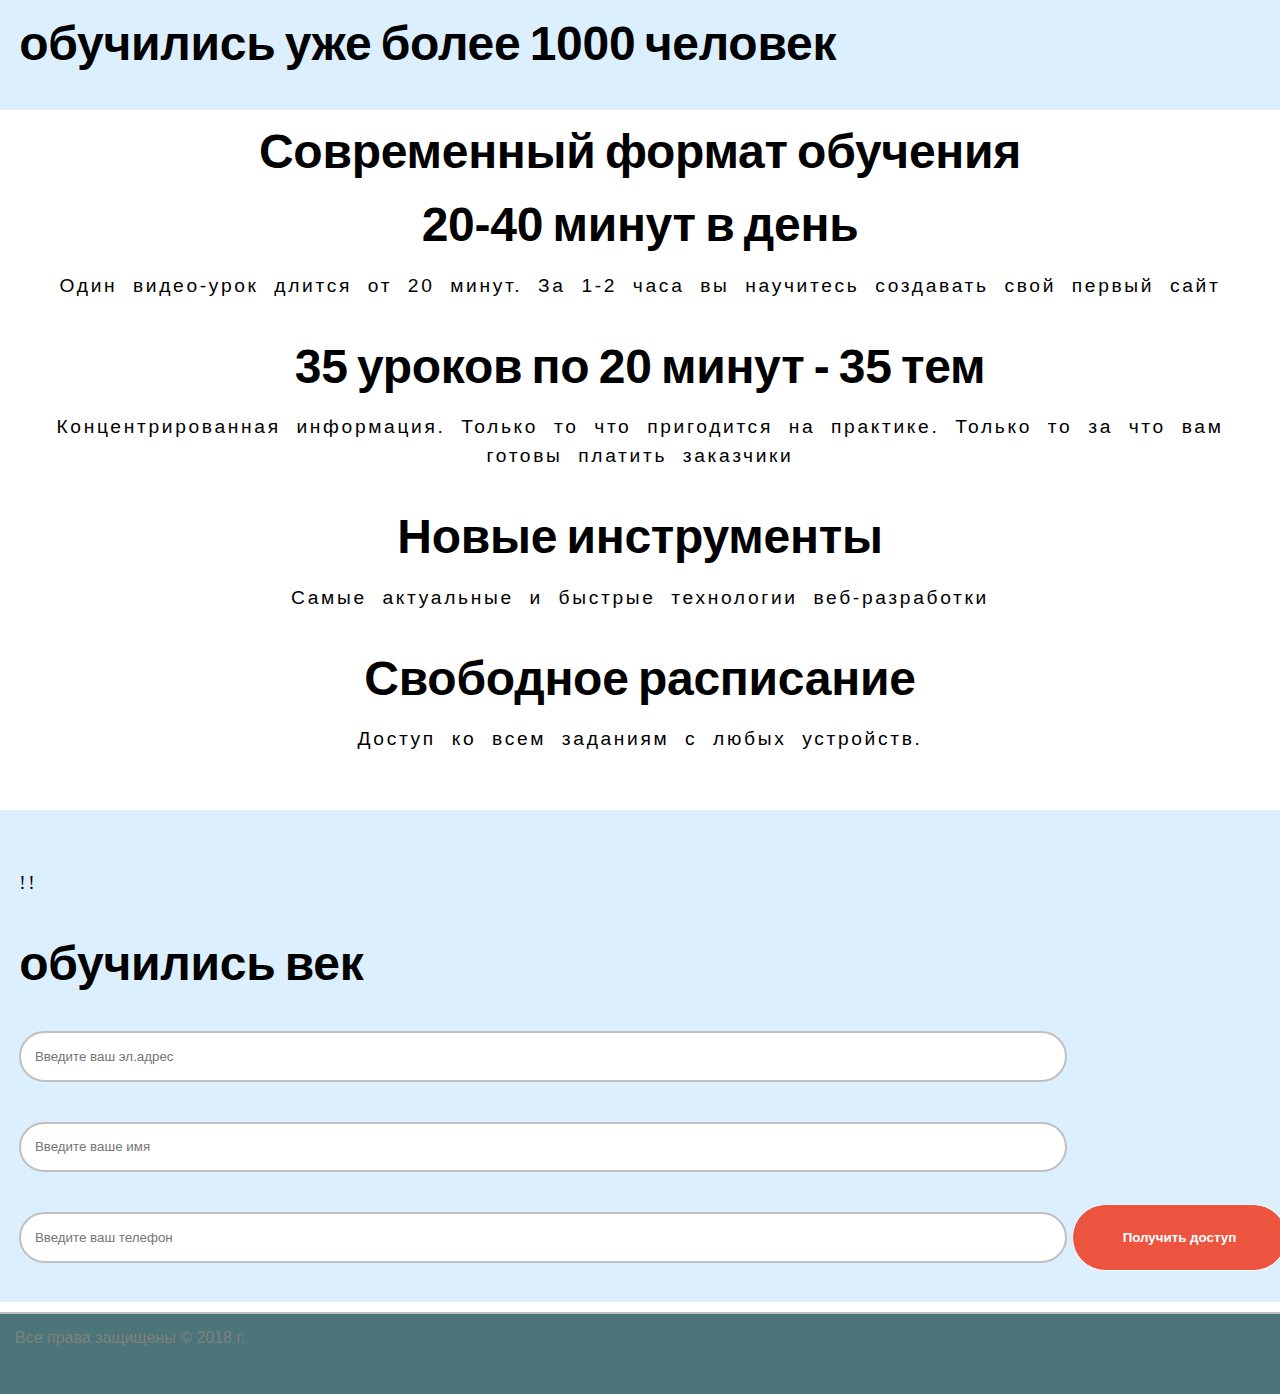
==== commit e569b1c3: "+new page" ====
--- a/index.html
+++ b/index.html
@@ -12,18 +12,17 @@
 
 <body>
 	<header>
-		<a href="/index.html" title="На главную" id="logo">Я здесь<em>!</em></a>
-		<span id="contact"><a href="about.html" title="Информация о нас">О нас</a></span>
-		<input type="text" class="field" placeholder=" Давай помогу найти" />
 
+<a href="/index.html" title="На главную" id="logo">LOGO<em>!</em></a>
+<span id="contact"><a href="about.html" title="Информация о нас">О нас</a></span>
+		
 
 	</header>
 	<div class="blocklight-blue">
-		<h1></h1>
 		<p class="basic">Мы научим максимально эффективно разрабатывать сайты </p>
 		<p class="bold">За 30 дней вы освоите новую профессию и начнете зарабатывать больше</p>
 		<p class="info">Специально разработанная программа для новичков</p>
-		<button type="button" name="button" class="btn">Запись</button>
+		<button type="button" name="button" class="btn"> Хочу участвовать!</button>
 	</div>
 	<div class="blockwhite">
 		<p class="bold">ПОЧЕМУ ЭТОТ МАРАФОН ТВОЕ ИДЕАЛЬНОЕ РЕШЕНИЕ</p>
@@ -39,7 +38,7 @@
 		<input type="text" class="field" placeholder=" Введите ваше имя" />
 		<input type="text" class="field" placeholder=" Введите ваш телефон" />
 		<button type="button" name="button" class="btn">Получить доступ</button>
-		<!-- здесь чек бокс Я согласен/a на обработку моих персональных данных а соответствии с --> <a href="">Условиями</a>
+		<input type="checkbox" checked value="Я согласен/a на обработку моих персональных данных в соответствии с">Я согласен/a на обработку моих персональных данных в соответствии с <a href="">Условиями</a>
 	</div>
 	<div class="blocklight-blue">
 		<p class="basic">По нашей авторской методике</p>
@@ -66,16 +65,16 @@
 	<div class="blocklight-blue">
 		<p class="basic">!!</p>
 		<p class="bold">обучились век</p>
-	
 
-	<input type="text" class="field" placeholder=" Введите ваш эл.адрес" />
-	<input type="text" class="field" placeholder=" Введите ваше имя" />
-	<input type="text" class="field" placeholder=" Введите ваш телефон" />
-	<button type="button" name="button" class="btn">Получить доступ</button>
+
+		<input type="text" class="field" placeholder=" Введите ваш эл.адрес" />
+		<input type="text" class="field" placeholder=" Введите ваше имя" />
+		<input type="text" class="field" placeholder=" Введите ваш телефон" />
+		<button type="button" name="button" class="btn">Получить доступ</button>
 	</div>
-<footer>
+	<footer>
 		<span class="left"> Все права защищены &copy; 2018 г.</span>
-</footer>
+	</footer>
 
 </body>
 
--- a/style.css
+++ b/style.css
@@ -15,15 +15,18 @@
 body {
 	width: 100%;
 	height: 100%;
-	color: white;
+	color: gray;
 	background: white;
 	font-size: 1em;
 	font-family: "Jazz Gothic", sans-serif;
-	line-height: 100%;
+}
+
+h1 {
+	padding: 1em;
 }
 
 a {
-	color: indianred;
+	color: silver;
 	text-decoration: none;
 	transition: all.6s ease;
 	-moz-transition: all.6s ease;
@@ -59,11 +62,13 @@
 	/* темно-бирюзовый */
 	min-height: 50px;
 	padding: 15px;
+
+
 }
 
 header {
 	border-bottom: 1px solid silver;
-	height: 80px;
+	height: 40px;
 }
 
 /*конец стилей для общих параметров  */
@@ -72,23 +77,21 @@
 	font-size: 3em;
 	font-family: Gabriola, sans-serif;
 	color: ivory;
-	padding: 20px;
-	margin-bottom: 20px 40px 50px;
+	padding: 40px;
 }
 
 #contact {
-	margin-top: 10px;
-	margin-top: 90px;
 	font-size: 2em;
-	padding: 10px;
 	font-family: helvetica, sans-serif;
-	color: white;
+	text-decoration: none;
 }
 
 .blocklight-blue {
 	text-align: left;
 	background: #dcefff;
 	padding: 1.2em;
+	width: 100%;
+	height: auto;
 }
 
 
@@ -101,16 +104,17 @@
 /* вводное поле */
 input,
 [type=text].field {
-	border-radius: 8px;
+	height: 2em;
+	width: 80%;
+	border-radius: 100px;
 	border: 2px solid silver;
-	padding: 10px;
-	margin: 25px;
+	padding: 10px 10px;
+	margin: 20px 0px;
 }
-
-p {}
 
 .basic {
 	font-family: georgia, serif;
+	font-weight: normal;
 	font-size: 1.2em;
 	letter-spacing: 2pt;
 	word-spacing: 5.8pt;
@@ -150,7 +154,9 @@
 	font-weight: bold;
 	border-radius: 100px;
 	background: #ec543f;
+	width: auto;
 }
+
 /* конец стилей id классов и других меньших частей */
 footer {
 	border-top: 2px solid silver;
@@ -170,4 +176,4 @@
 	position: relative;
 	left: 0;
 	bottom: 0;
-}+}
